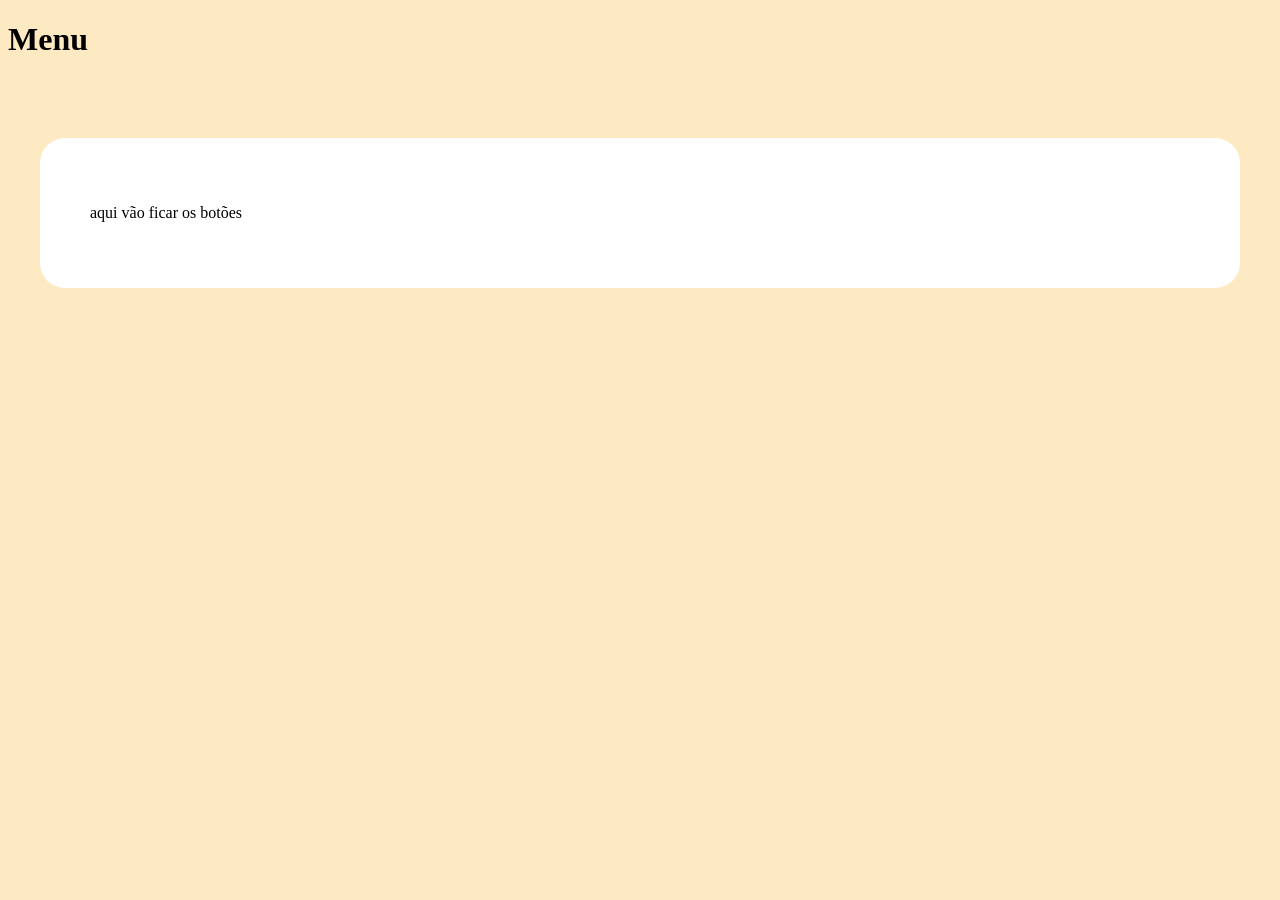
==== menu.html @ 4cffffda "Criei a nova pagina menu" ====
<!DOCTYPE html>
<html lang="pt-BR">
<head>
    <meta charset="UTF-8">
    <meta name="viewport" content="width=device-width, initial-scale=1.0">
    <title>Keila Maria</title>
    <!-- Links-->
    <link rel="stylesheet" href="style.css">
</head>
<body>
    <header>
        <h1>Menu</h1>
    </header>

    <main>
        <div class="container">
            <p>aqui vão ficar os botões</p>
        </div>

    </main>

    <!--Links para js e supabase-->
    <script src="supabase.js"></script>
    <script src="app.js"></script>
</body>
</html>
---- style.css ----
html{
   background-color: #FDEAC3; 
}
.container{
    max-width: 1100px;
    margin: 80px auto;
    padding: 50px;

    background: white;
    border-radius: 25px;
}
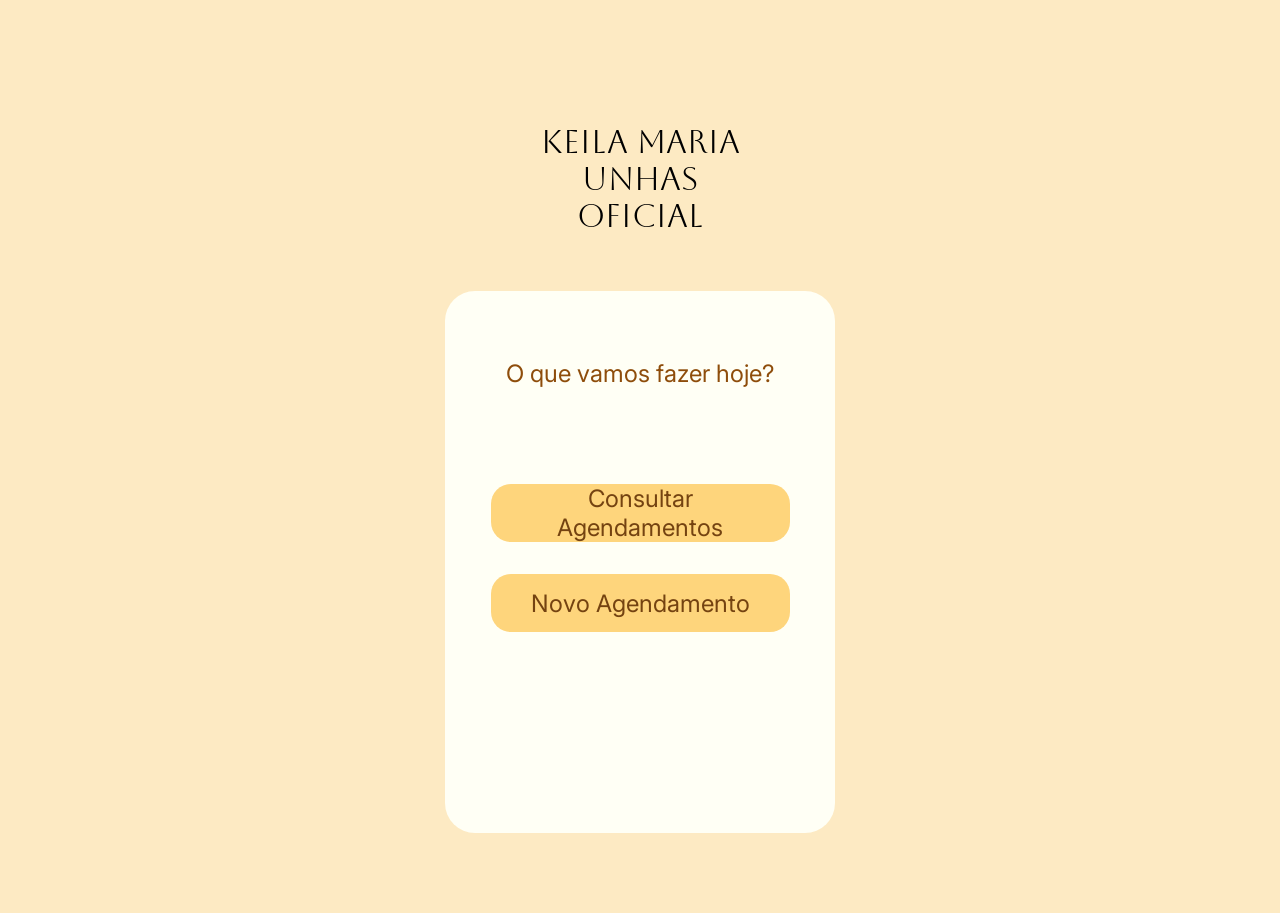
==== commit 6bcf66e4: "Alterações feitas" ====
--- a/menu.html
+++ b/menu.html
@@ -4,21 +4,36 @@
 <head>
     <meta charset="UTF-8">
     <meta name="viewport" content="width=device-width, initial-scale=1.0">
-    <title>Keila Maria</title>
-    <!-- Links-->
+    <link rel="preconnect" href="https://fonts.googleapis.com">
+    <link rel="preconnect" href="https://fonts.gstatic.com" crossorigin>
+    <link href="https://fonts.googleapis.com/css2?family=Aboreto&family=Inter&display=swap" rel="stylesheet">
     <link rel="stylesheet" href="style.css">
+
+    <title>Keila Maria Unhas - Home</title>
 </head>
 <body>
-    <header>
-        <h1>Menu</h1>
-    </header>
 
-    <main>
-        <div class="container">
-            <p>aqui vão ficar os botões</p>
+    <div class="pagina">
+
+        <div class="titulo">
+            <h1>Keila Maria </h1>
+            <h1>Unhas</h1>
+            <h1>oficial</h1>
         </div>
 
-    </main>
+        <div class="card">
+            <p class="pergunta">O que vamos fazer hoje?</p>
+
+            <a href="consultar-agendamentos.html" class="botao botao-grande">
+                Consultar<br>Agendamentos
+            </a>
+            <p>      </p>
+            <a href="novo-agendamento.html" class="botao botao-pequeno">
+                Novo Agendamento
+            </a>
+        </div>
+
+    </div>
 
     <!--Links para js e supabase-->
     <script src="supabase.js"></script>
--- a/style.css
+++ b/style.css
@@ -1,11 +1,395 @@
-html{
-   background-color: #FDEAC3; 
-}
-.container{
-    max-width: 1100px;
-    margin: 80px auto;
-    padding: 50px;
-
-    background: white;
-    border-radius: 25px;
+* {
+  box-sizing: border-box;
+}
+
+body {
+  margin: 0;
+  min-height: 100vh;
+  background-color: #fdeac3;
+  font-family: 'Inter', sans-serif;
+  text-align: center;
+}
+
+/* Coluna central com a largura da tela do protótipo (440px) */
+.pagina {
+  width: 100%;
+  max-width: 440px;
+  margin: 0 auto;
+  padding: 123px 25px 80px;
+}
+
+/* Título (304px de largura para quebrar em 3 linhas, como no Figma) */
+.titulo {
+  width: 304px;
+  max-width: 100%;
+  margin: 0 auto 57px;
+}
+
+.titulo h1 {
+  margin: 0;
+  font-family: 'Aboreto', serif;
+  font-weight: 400;
+  font-size: 32px;
+  color: #000;
+}
+
+/* Card claro */
+.card {
+  background-color: #fffff5;
+  border-radius: 30px;
+  min-height: 542px;
+  padding: 68px 45px 40px;
+  display: flex;
+  flex-direction: column;
+  align-items: center;
+}
+
+.bem-vindo {
+  margin: 0 0 83px;
+  font-weight: 400;
+  font-size: 36px;
+  color: #8e4d0b;
+}
+
+.chave {
+  margin: 0 0 28px;
+  font-size: 16px;
+  color: #000;
+}
+
+/* Campo da chave de acesso */
+#chave {
+  width: 100%;
+  max-width: 299px;
+  height: 58px;
+  margin-bottom: 92px;
+  padding: 0 16px;
+  background-color: #ffe9b9;
+  border: 2px solid transparent;
+  border-radius: 20px;
+  font-family: 'Inter', sans-serif;
+  font-size: 16px;
+  color: #744311;
+  text-align: center;
+}
+
+#chave::placeholder {
+  font-size: 12px;
+  color: #868282;
+}
+
+#chave:focus {
+  outline: none;
+  border-color: #8e4d0b;
+}
+
+/* Botão Entrar */
+.botao {
+  display: flex;
+  justify-content: center;
+  align-items: center;
+  width: 100%;
+  max-width: 299px;
+  height: 58px;
+  background-color: #fed57c;
+  border-radius: 20px;
+  color: #744311;
+  font-size: 24px;
+  text-decoration: none;
+}
+
+.botoes {
+  display: flex;
+  flex-direction: column;
+  align-items: center;
+  gap: 7px;
+  width: 100%;
+}
+
+.botao:hover {
+  background-color: #fdc95a;
+}
+
+.botao-buscar {
+  text-align: right;
+  background-color: #fdc95a;
+  width: 220px;
+}
+
+.botao-horario {
+  background-color: #ffe9b9;
+  border-radius: 0px;
+  color: black;
+}
+
+.botao-home {
+  text-align: left;
+  background-color: #fdc95a;
+  width: 220px;
+}
+
+.Data {
+  align-self: flex-start;
+  margin: 0 0 20px;
+  font-size: 25px;
+  font-family: Arial, Helvetica, sans-serif;
+}
+
+.Data-buscar {
+  text-align: center;
+  font-size: 25px;
+  margin: 0 0 15px;
+  font-family: 'Inter', sans-serif;
+}
+
+
+/* =====================================================
+   Ajustes só da página de consulta
+   (valem só com <body class="consulta">, então não
+   mudam o login nem a home). Medidas do Figma.
+   ===================================================== */
+
+/* título e card começam mais acima que no login */
+.consulta .pagina {
+  padding-top: 96px;
+}
+
+.consulta .titulo {
+  margin-bottom: 36px;
+}
+
+.consulta .card {
+  min-height: 617px;
+  padding-top: 67px;
+}
+
+/* "Data:" alinhado a 13px da borda do campo */
+.consulta .Data {
+  margin: 0 0 13px 13px;
+}
+
+/* campo "Selecione a data" (reaproveita o #chave) */
+.consulta #chave {
+  margin-bottom: 34px;
+}
+
+.consulta #chave::placeholder {
+  font-size: 14px;
+}
+
+/* imagem do calendário */
+.consulta .calendario {
+  width: 214px;
+  height: 265px;
+  margin-bottom: 53px;
+}
+
+/* Home e Buscar lado a lado, um em cada ponta do card */
+.consulta .botoes {
+  display: flex;
+  flex-direction: row;
+  justify-content: space-between;
+  align-items: center;
+  width: calc(100% + 58px);
+}
+
+.consulta .botoes .botao {
+  width: 144.66px;
+  height: 50px;
+  background-color: #fed57c;
+  font-size: 20px;
+}
+
+.consulta .botoes .botao:hover {
+  background-color: #fdc95a;
+}
+
+
+/* =====================================================
+   Ajustes só da página de agendamento
+   (valem só com <body class="agendamento">, então não
+   mudam as outras páginas). Medidas do Figma.
+   ===================================================== */
+
+/* título e card começam mais acima que no login */
+.agendamento .pagina {
+  padding-top: 96px;
+}
+
+.agendamento .titulo {
+  margin-bottom: 36px;
+}
+
+.agendamento .card {
+  min-height: 617px;
+  padding: 45px 34px 24px;
+}
+
+/* rótulos "Nome do cliente:" e "Data e Hora:" */
+.agendamento .rotulo {
+  align-self: flex-start;
+  margin: 0 0 25px 9px;
+  font-size: 20px;
+  line-height: normal;
+  color: #000;
+}
+
+/* o rótulo que vem depois do campo de nome fica mais perto do seu campo */
+.agendamento .campo-nome + .rotulo {
+  margin-bottom: 17px;
+}
+
+/* campo do nome */
+.agendamento .campo-nome {
+  align-self: flex-start;
+  width: 276.61px;
+  height: 39.45px;
+  margin-bottom: 25px;
+  padding: 0 16px;
+  background-color: #ffe9b9;
+  border: 2px solid transparent;
+  border-radius: 20px;
+  font-family: 'Inter', sans-serif;
+  font-size: 16px;
+  color: #744311;
+  text-align: center;
+}
+
+.agendamento .campo-nome::placeholder {
+  font-size: 14px;
+  color: #868282;
+}
+
+.agendamento .campo-nome:focus {
+  outline: none;
+  border-color: #8e4d0b;
+}
+
+/* caixa com data, hora e o ícone do calendário */
+.agendamento .campo-data-hora {
+  align-self: flex-start;
+  display: flex;
+  align-items: center;
+  width: 299px;
+  height: 58px;
+  margin-bottom: 15px;
+  padding-left: 12px;
+  background-color: #ffe9b9;
+  border-radius: 20px;
+}
+
+.agendamento .campo-data-hora:focus-within {
+  outline: 2px solid #8e4d0b;
+}
+
+.agendamento .campo-data-hora input {
+  padding: 0;
+  background: transparent;
+  border: none;
+  outline: none;
+  font-family: 'Inter', sans-serif;
+  font-size: 16px;
+  color: #744311;
+}
+
+.agendamento .campo-data-hora input::placeholder {
+  color: #744311;
+}
+
+.agendamento .campo-data {
+  width: 94px;
+}
+
+.agendamento .campo-hora {
+  width: 40px;
+  margin-left: 32px;
+}
+
+.agendamento .icone-calendario {
+  width: 41px;
+  height: 41px;
+  margin-left: auto;
+  margin-right: 42px;
+}
+
+/* imagem do calendário e dos horários */
+.agendamento .calendario {
+  width: 192px;
+  height: 156px;
+  margin-bottom: 40px;
+}
+
+/* Cancelar e Salvar lado a lado */
+.agendamento .botoes {
+  display: flex;
+  flex-direction: row;
+  justify-content: space-between;
+  align-self: flex-start;
+  width: 312.66px;
+  margin-bottom: 25px;
+}
+
+.agendamento .botao {
+  width: 144.66px;
+  height: 80px;
+  font-size: 20px;
+ 
+}
+
+.agendamento .botao:hover {
+  filter: brightness(0.95);
+}
+
+.agendamento .botao-cancelar {
+  background-color: #f2a575;
+}
+
+.agendamento .botao-salvar {
+  background-color: #f6dc45;
+}
+
+/* Home no meio, embaixo */
+.agendamento .botao-home {
+  background-color: #fed57c;
+}
+
+
+/* =====================================================
+   Ajustes só da página home
+   (valem só com <body class="home">, então não mudam
+   as outras páginas). Medidas do Figma (frame 440x956).
+   ===================================================== */
+
+/* título começa em y=96 e o card em y=243 (96 + 111 + 36) */
+.home .pagina {
+  padding-top: 96px;
+}
+
+.home .titulo {
+  margin-bottom: 36px;
+}
+
+/* card 390x617; o texto começa 75px abaixo do topo do card */
+.home .card {
+  min-height: 617px;
+  padding: 75px 45px 40px;
+}
+
+/* "Consultar Agendamentos": 299x97, 70px de espaço até o próximo botão */
+.home .botao-grande {
+  height: 97px;
+  margin-bottom: 70px;
+}
+
+/* "Novo Agendamento": 299x58 */
+.home .botao-pequeno {
+  height: 58px;
+}
+
+/* "O que vamos fazer hoje?" (24px, marrom) */
+.card .pergunta {
+  margin: 0 0 96px;
+  font-size: 24px;
+  color: #8e4d0b;
+  
 }
